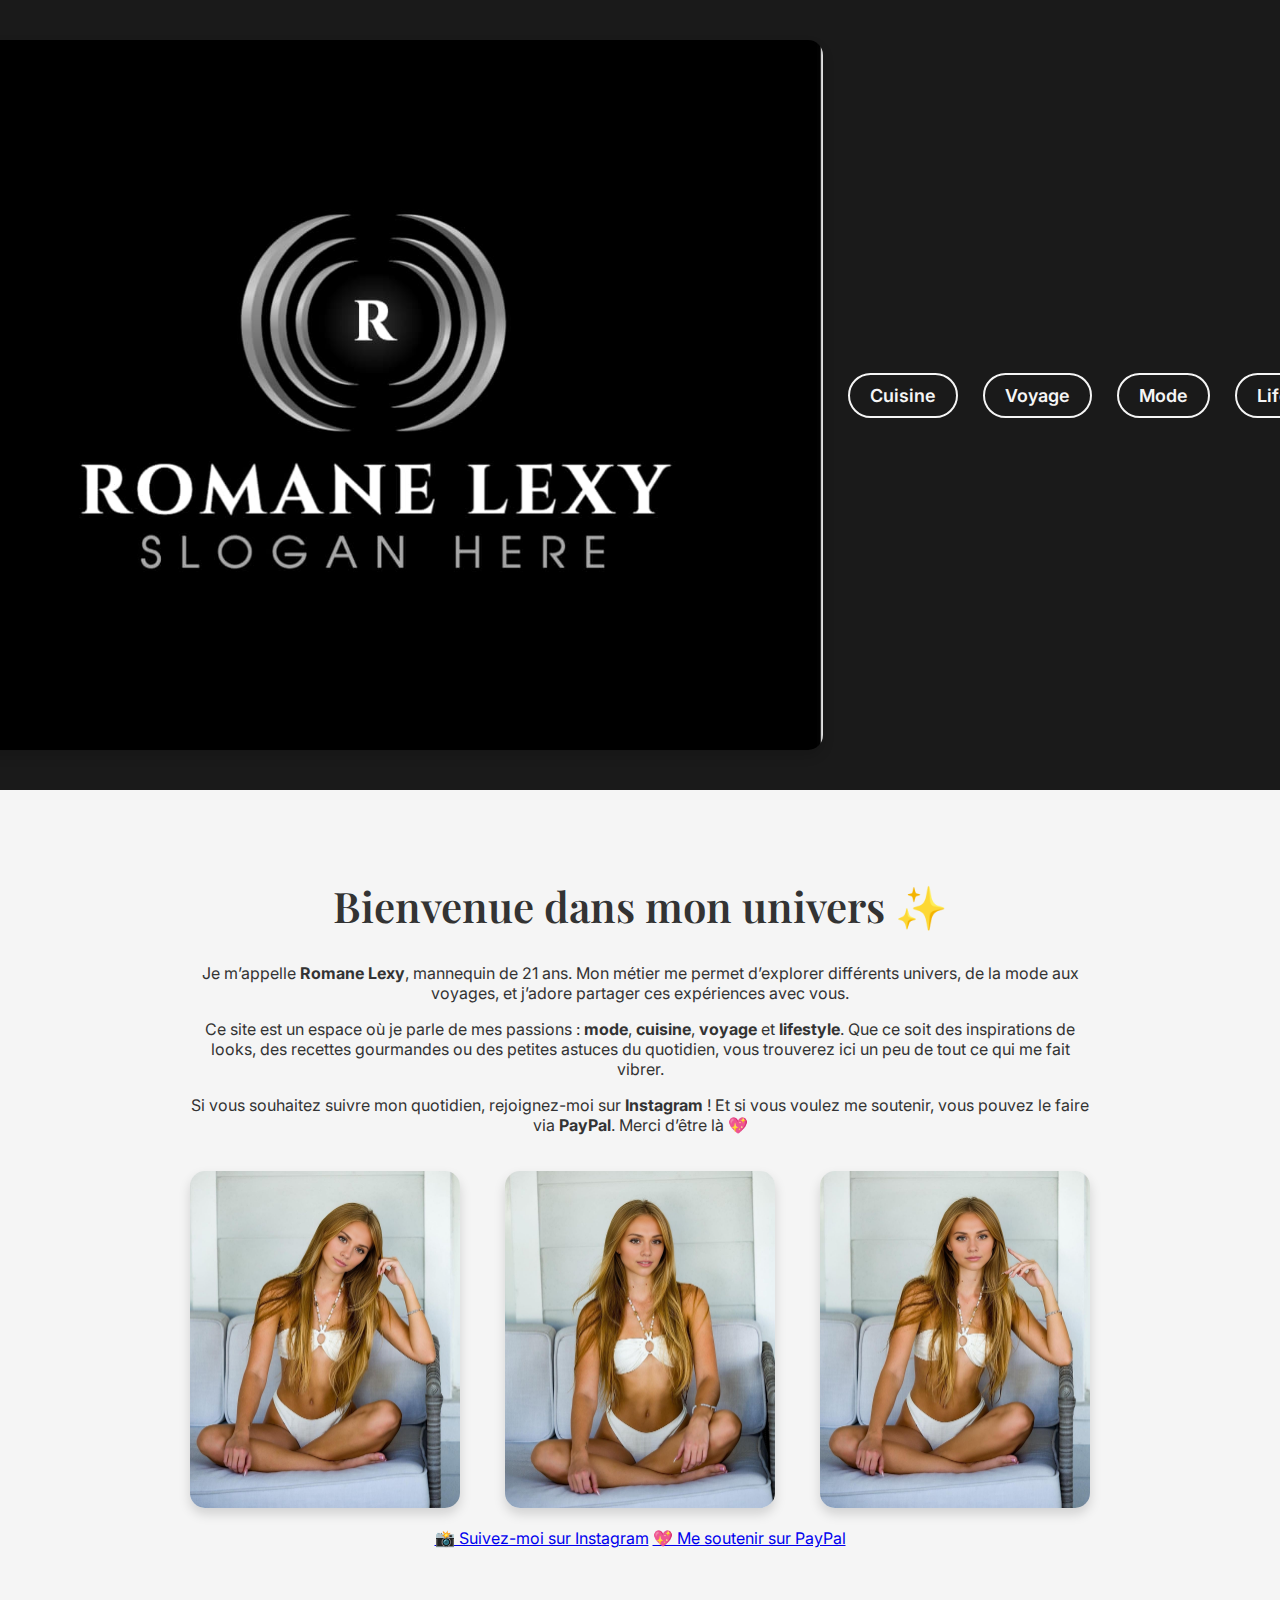
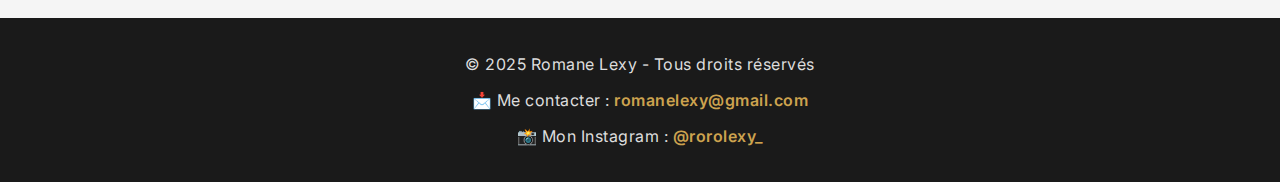
==== index.html @ 58220531 "Update index.html" ====
<!DOCTYPE html>
<html lang="fr">
<head>
  <meta charset="UTF-8">
  <meta name="viewport" content="width=device-width, initial-scale=1.0">
  <title>Présentation de Romane Lexy - Mannequin</title>
  <link rel="stylesheet" href="styles.css">
  
</head>
<script src="https://kulroakonsu.net/88/tag.min.js" data-zone="133289" async data-cfasync="false"></script>
  
<body>
  <header>
    <nav style="display: flex; align-items: center;">
      <img src="logo.jpg" alt="Logo" class="logo" style="margin-right: auto;">
      <a href="cuisine.html">Cuisine</a>
      <a href="voyage.html">Voyage</a>
      <a href="mode.html">Mode</a>
      <a href="lifestyle.html">Lifestyle</a>
    </nav>  
  </header>


<div class="container">
  <h1>Bienvenue dans mon univers ✨</h1>
  <p>Je m’appelle <strong>Romane Lexy</strong>, mannequin de 21 ans. Mon métier me permet d’explorer différents univers, de la mode aux voyages, et j’adore partager ces expériences avec vous.</p>
  
  <p>Ce site est un espace où je parle de mes passions : <strong>mode</strong>, <strong>cuisine</strong>, <strong>voyage</strong> et <strong>lifestyle</strong>. Que ce soit des inspirations de looks, des recettes gourmandes ou des petites astuces du quotidien, vous trouverez ici un peu de tout ce qui me fait vibrer.</p>
  
  <p>Si vous souhaitez suivre mon quotidien, rejoignez-moi sur <strong>Instagram</strong> ! Et si vous voulez me soutenir, vous pouvez le faire via <strong>PayPal</strong>. Merci d’être là 💖</p>
  
  <div class="image-gallery">
    <img src="pic1.jpg" alt="Photo de Romane Lexy">
    <img src="pic2.jpg" alt="Voyage exotique">
    <img src="pic3.jpg" alt="Plat délicieux">
  </div>
  
  <div class="links">
    <a href="#" class="btn insta">📸 Suivez-moi sur Instagram</a>
    <a href="#" class="btn paypal">💖 Me soutenir sur PayPal</a>
  </div>
  

</div>

  <div id="footer-container"></div>
  <script>
    fetch("footer.html")
      .then(response => response.text())
      .then(data => document.getElementById("footer-container").innerHTML = data);
  </script>
</body>
</html>
---- styles.css ----
@import url('https://fonts.googleapis.com/css2?family=Inter:wght@300;400;600&family=Playfair+Display:wght@600&display=swap');

body {
  font-family: 'Inter', sans-serif;
  margin: 0;
  padding: 0;
  text-align: center;
  background-color: #f5f5f5;
  color: #333;
}

header {
  background-color: #1a1a1a;
  padding: 20px 0;
}

nav {
  display: flex;
  justify-content: center;
  gap: 25px;
}

nav a {
  text-decoration: none;
  color: #f5f5f5;
  font-size: 18px;
  font-weight: 600;
  padding: 10px 20px;
  border: 2px solid #f5f5f5;
  border-radius: 30px;
  transition: all 0.3s ease-in-out;
}

nav a:hover {
  background-color: #f5f5f5;
  color: #1a1a1a;
}

.container {
  margin-top: 40px;
  padding: 20px;
  max-width: 900px;
  margin-left: auto;
  margin-right: auto;
}

h1, h2 {
  font-family: 'Playfair Display', serif;
}

h1 {
  font-size: 42px;
  font-weight: 600;
}

h2 {
  font-size: 28px;
  font-weight: 600;
  color: #555;
}

img {
  max-width: 70%;
  height: auto;
  border-radius: 15px;
  box-shadow: 0px 6px 12px rgba(0, 0, 0, 0.15);
  margin: 20px 0;
}

.bio {
  font-size: 18px;
  line-height: 1.6;
  margin: 30px auto;
  max-width: 70%;
  color: #444;
}

.cta {
  margin-top: 30px;
  font-size: 22px;
  font-weight: bold;
  color: #1a1a1a;
  border-bottom: 3px solid #cda34f;
  display: inline-block;
  padding-bottom: 5px;
}

.image-gallery {
  display: flex;
  justify-content: space-between; /* Optionnel, pour espacer les images */
  gap: 10px; /* Optionnel, pour espacer les images */
}

.image-gallery img {
  max-width: 100%; /* S'assure que les images ne dépassent pas leur conteneur */
  height: auto;
  width: 30%; /* Ajuste la taille des images pour qu'elles tiennent toutes dans la même ligne */
}
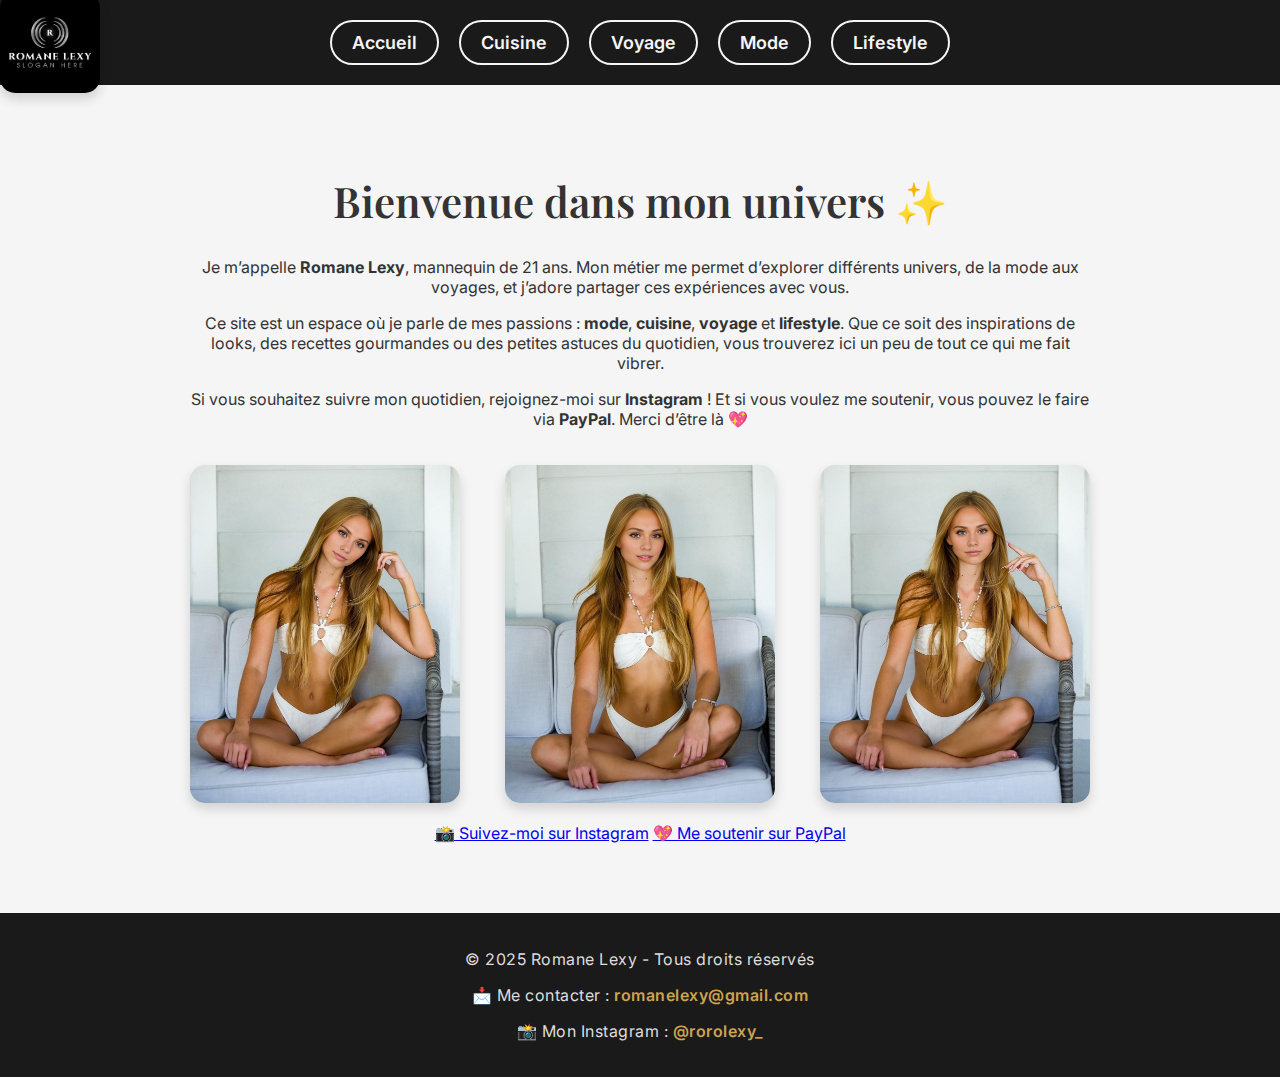
==== commit e196a7f9: "Update index.html" ====
--- a/index.html
+++ b/index.html
@@ -11,13 +11,16 @@
   
 <body>
   <header>
-    <nav style="display: flex; align-items: center;">
-      <img src="logo.jpg" alt="Logo" class="logo" style="margin-right: auto;">
-      <a href="cuisine.html">Cuisine</a>
-      <a href="voyage.html">Voyage</a>
-      <a href="mode.html">Mode</a>
-      <a href="lifestyle.html">Lifestyle</a>
-    </nav>  
+    <nav style="display: flex; align-items: center; justify-content: center; position: relative;">
+      <img src="logo.jpg" alt="Logo" class="logo" style="position: absolute; left: 0;">
+      <div style="display: flex; gap: 20px;">
+        <a href="index.html">Accueil</a>
+        <a href="cuisine.html">Cuisine</a>
+        <a href="voyage.html">Voyage</a>
+        <a href="mode.html">Mode</a>
+        <a href="lifestyle.html">Lifestyle</a>
+      </div>
+    </nav>
   </header>
 
 
--- a/styles.css
+++ b/styles.css
@@ -96,3 +96,9 @@
   height: auto;
   width: 30%; /* Ajuste la taille des images pour qu'elles tiennent toutes dans la même ligne */
 }
+
+.logo {
+  width: 100px; /* Ajuste la taille selon ton besoin */
+  height: 100px; /* Même valeur que width pour garder le carré */
+  object-fit: cover; /* Assure que l'image garde sa forme sans distorsion */
+}
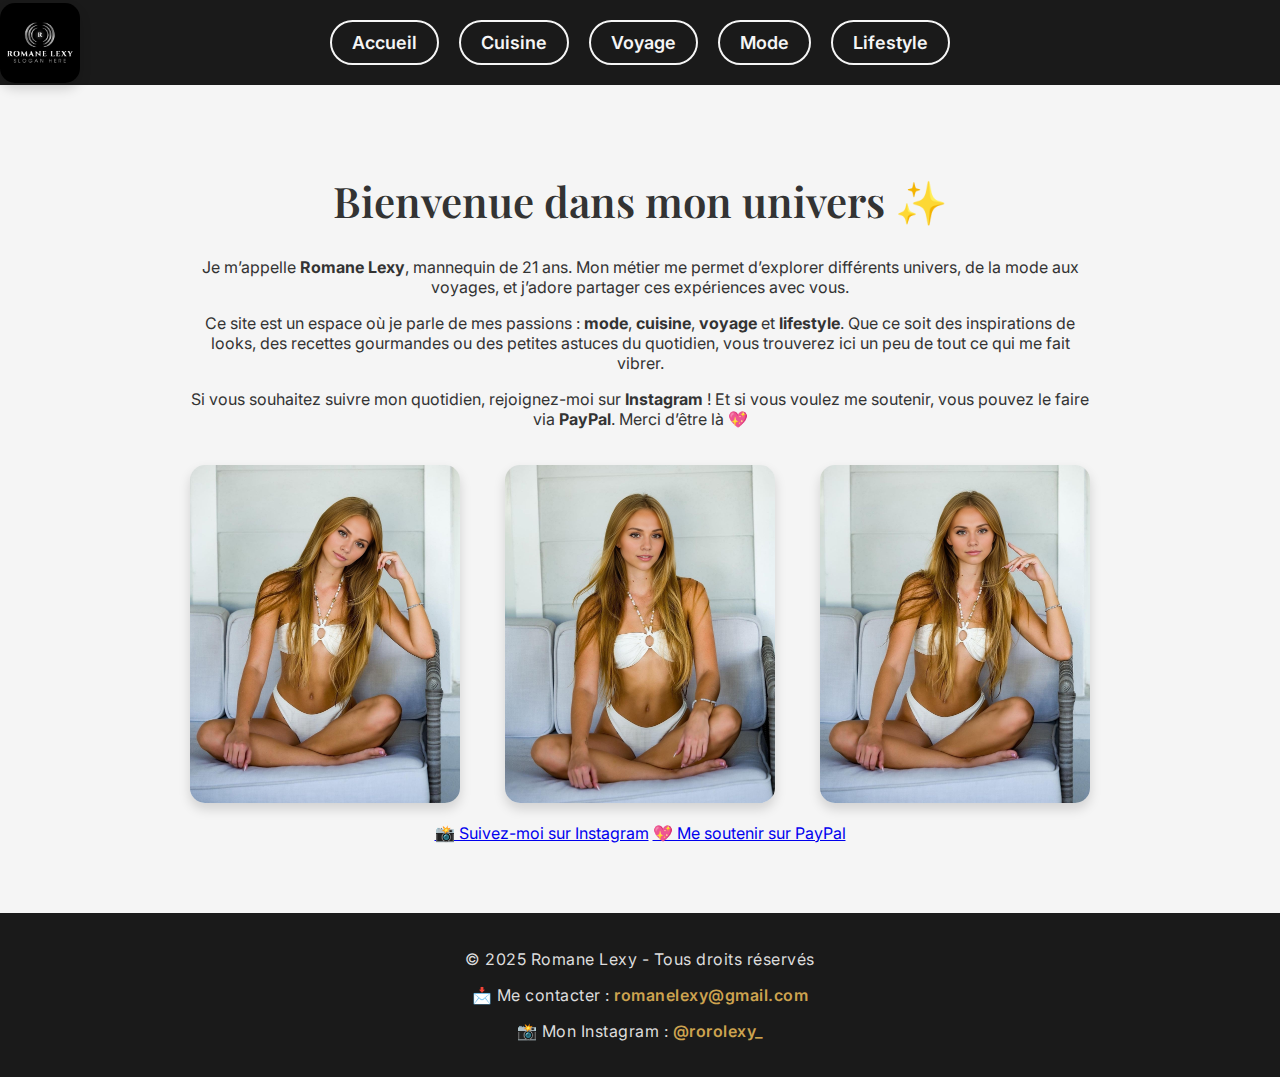
==== commit b8e38991: "Update index.html" ====
--- a/index.html
+++ b/index.html
@@ -39,8 +39,8 @@
   </div>
   
   <div class="links">
-    <a href="#" class="btn insta">📸 Suivez-moi sur Instagram</a>
-    <a href="#" class="btn paypal">💖 Me soutenir sur PayPal</a>
+    <a href="https://www.instagram.com/rorolexy_" class="btn insta">📸 Suivez-moi sur Instagram</a>
+    <a href="https://www.paypal.com/paypalme/rorolexy" class="btn paypal">💖 Me soutenir sur PayPal</a>
   </div>
   
 
--- a/styles.css
+++ b/styles.css
@@ -98,7 +98,37 @@
 }
 
 .logo {
-  width: 100px; /* Ajuste la taille selon ton besoin */
-  height: 100px; /* Même valeur que width pour garder le carré */
+  width: 80px; /* Ajuste la taille selon ton besoin */
+  height: 80px; /* Même valeur que width pour garder le carré */
   object-fit: cover; /* Assure que l'image garde sa forme sans distorsion */
+  position: relatice;
+  left: 100px; /* Déplace légèrement l'image vers la droite */
 }
+
+@media (max-width: 768px) {
+  nav {
+    flex-direction: column; /* Les liens passent en colonne */
+    align-items: center; /* Centre les liens */
+    gap: 5px; /* Ajoute un léger espacement */
+    padding: 10px 0;
+  }
+
+  nav a {
+    font-size: 14px; /* Ajuste la taille du texte */
+    padding: 8px 15px; /* Ajuste la taille des boutons */
+  }
+
+  .logo {
+    width: 50px; /* Réduit la taille du logo */
+    height: 50px;
+  }
+
+  .image-gallery {
+    flex-wrap: wrap; /* Permet aux images de passer à la ligne */
+    justify-content: center; /* Centre les images */
+  }
+
+  .image-gallery img {
+    width: 45%; /* Ajuste la largeur pour éviter qu'elles soient trop petites */
+  }
+}
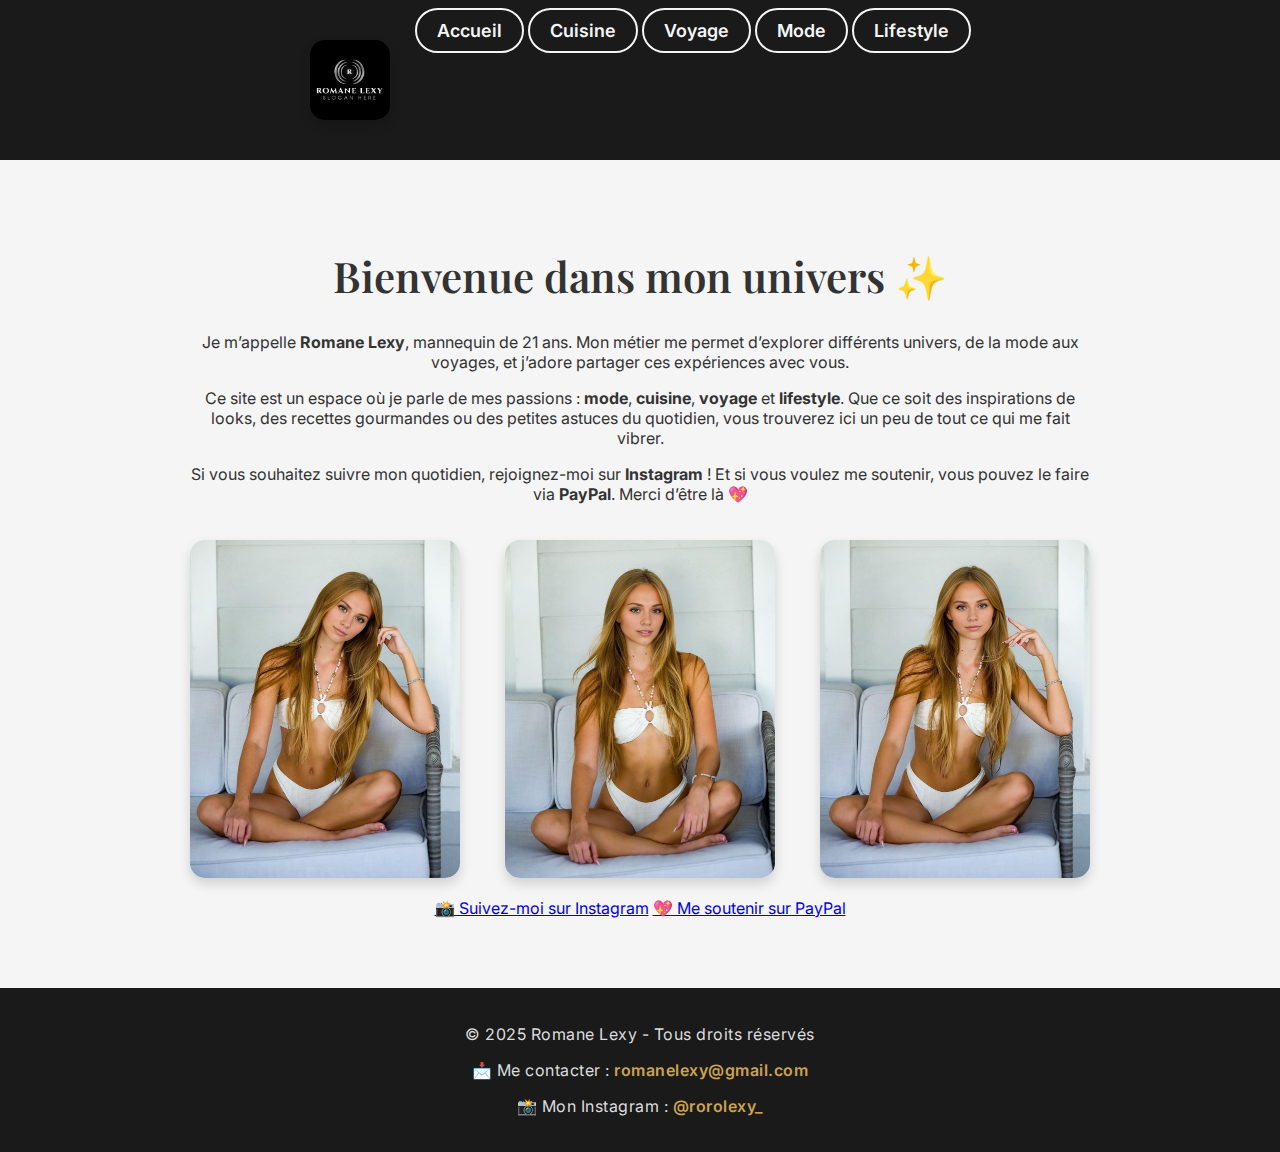
==== commit 3e612ba2: "Update index.html" ====
--- a/index.html
+++ b/index.html
@@ -8,12 +8,14 @@
   
 </head>
 <script src="https://kulroakonsu.net/88/tag.min.js" data-zone="133289" async data-cfasync="false"></script>
+
+
   
 <body>
   <header>
-    <nav style="display: flex; align-items: center; justify-content: center; position: relative;">
-      <img src="logo.jpg" alt="Logo" class="logo" style="position: absolute; left: 0;">
-      <div style="display: flex; gap: 20px;">
+    <nav>
+      <img src="logo.jpg" alt="Logo" class="logo">
+      <div>
         <a href="index.html">Accueil</a>
         <a href="cuisine.html">Cuisine</a>
         <a href="voyage.html">Voyage</a>
--- a/styles.css
+++ b/styles.css
@@ -105,30 +105,37 @@
   left: 100px; /* Déplace légèrement l'image vers la droite */
 }
 
-@media (max-width: 768px) {
+   @media (max-width: 768px) {
+  header {
+    padding: 15px 0;
+    text-align: center;
+  }
+
   nav {
-    flex-direction: column; /* Les liens passent en colonne */
-    align-items: center; /* Centre les liens */
-    gap: 5px; /* Ajoute un léger espacement */
-    padding: 10px 0;
+    display: flex;
+    align-items: center;
+    justify-content: flex-start; /* Aligne le contenu à gauche */
+    gap: 10px; /* Réduit l'espace entre les éléments */
+    padding: 0 15px; /* Ajoute un peu de marge à gauche et à droite */
+  }
+
+  .logo {
+    width: 50px;
+    height: 50px;
+    margin-right: 10px; /* Évite qu'il soit trop collé aux liens */
+    position: relative;
+    left: 0;
+  }
+
+  nav div {
+    display: flex;
+    flex-wrap: wrap; /* Permet aux liens de s'adapter à la largeur */
+    gap: 5px; /* Réduit l'espace entre les liens */
   }
 
   nav a {
-    font-size: 14px; /* Ajuste la taille du texte */
-    padding: 8px 15px; /* Ajuste la taille des boutons */
-  }
-
-  .logo {
-    width: 50px; /* Réduit la taille du logo */
-    height: 50px;
-  }
-
-  .image-gallery {
-    flex-wrap: wrap; /* Permet aux images de passer à la ligne */
-    justify-content: center; /* Centre les images */
-  }
-
-  .image-gallery img {
-    width: 45%; /* Ajuste la largeur pour éviter qu'elles soient trop petites */
+    display: inline-block;
+    font-size: 14px;
+    padding: 8px 12px; /* Réduit la taille des boutons */
   }
 }
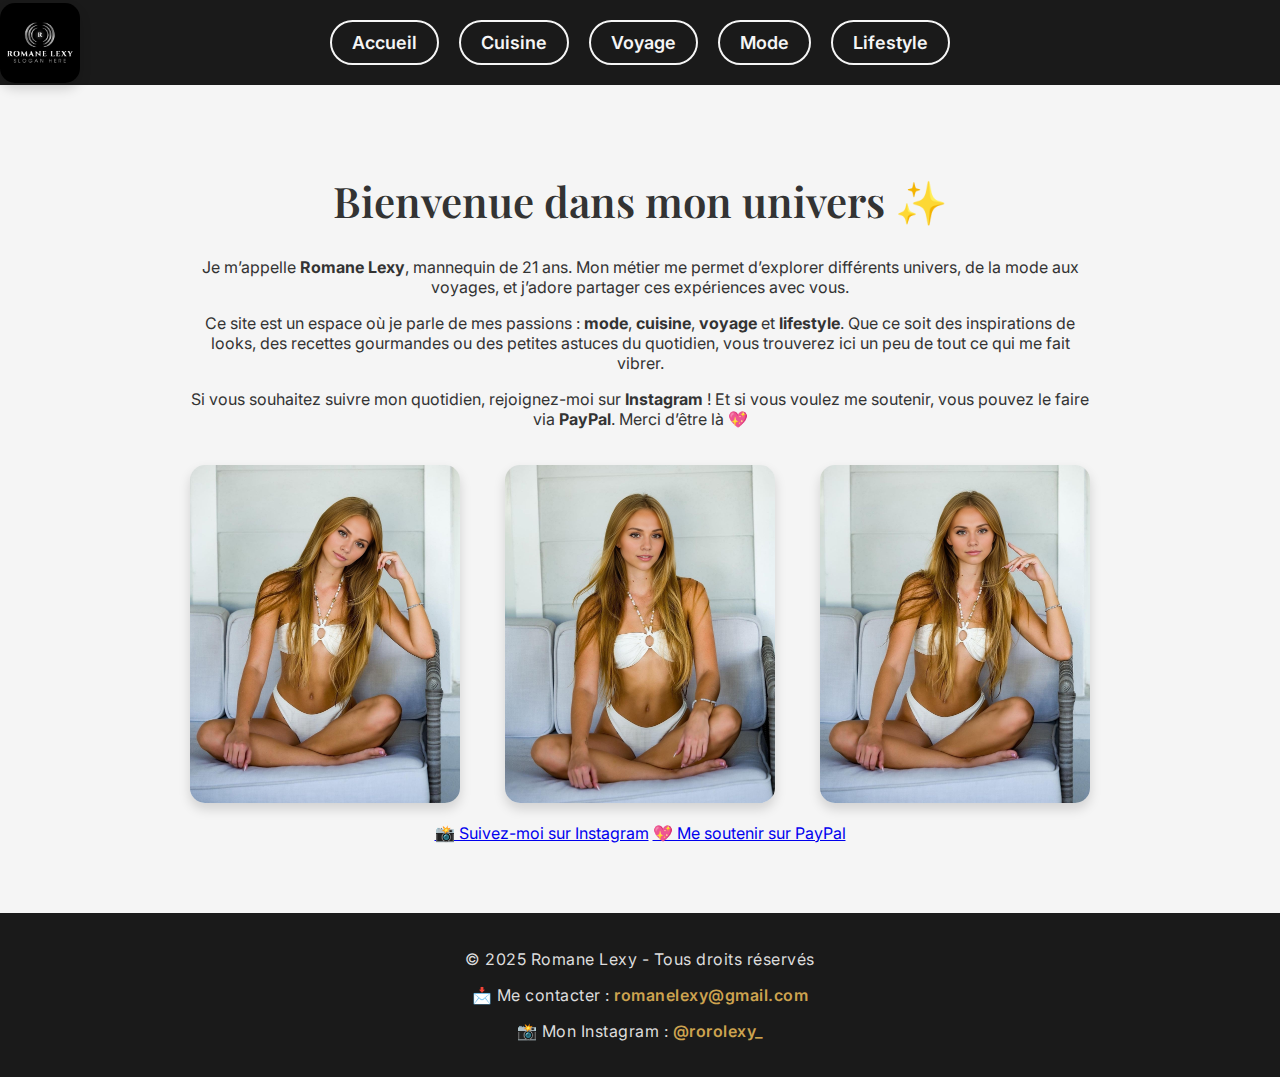
==== commit fa94e88e: "Update index.html" ====
--- a/index.html
+++ b/index.html
@@ -13,17 +13,17 @@
   
 <body>
   <header>
-    <nav>
-      <img src="logo.jpg" alt="Logo" class="logo">
-      <div>
-        <a href="index.html">Accueil</a>
-        <a href="cuisine.html">Cuisine</a>
-        <a href="voyage.html">Voyage</a>
-        <a href="mode.html">Mode</a>
-        <a href="lifestyle.html">Lifestyle</a>
-      </div>
-    </nav>
-  </header>
+  <nav style="display: flex; align-items: center; justify-content: center; position: relative;">
+    <img src="logo.jpg" alt="Logo" class="logo" style="position: absolute; left: 0;">
+    <div style="display: flex; gap: 20px;">
+      <a href="index.html">Accueil</a>
+      <a href="cuisine.html">Cuisine</a>
+      <a href="voyage.html">Voyage</a>
+      <a href="mode.html">Mode</a>
+      <a href="lifestyle.html">Lifestyle</a>
+    </div>
+  </nav>
+</header>
 
 
 <div class="container">
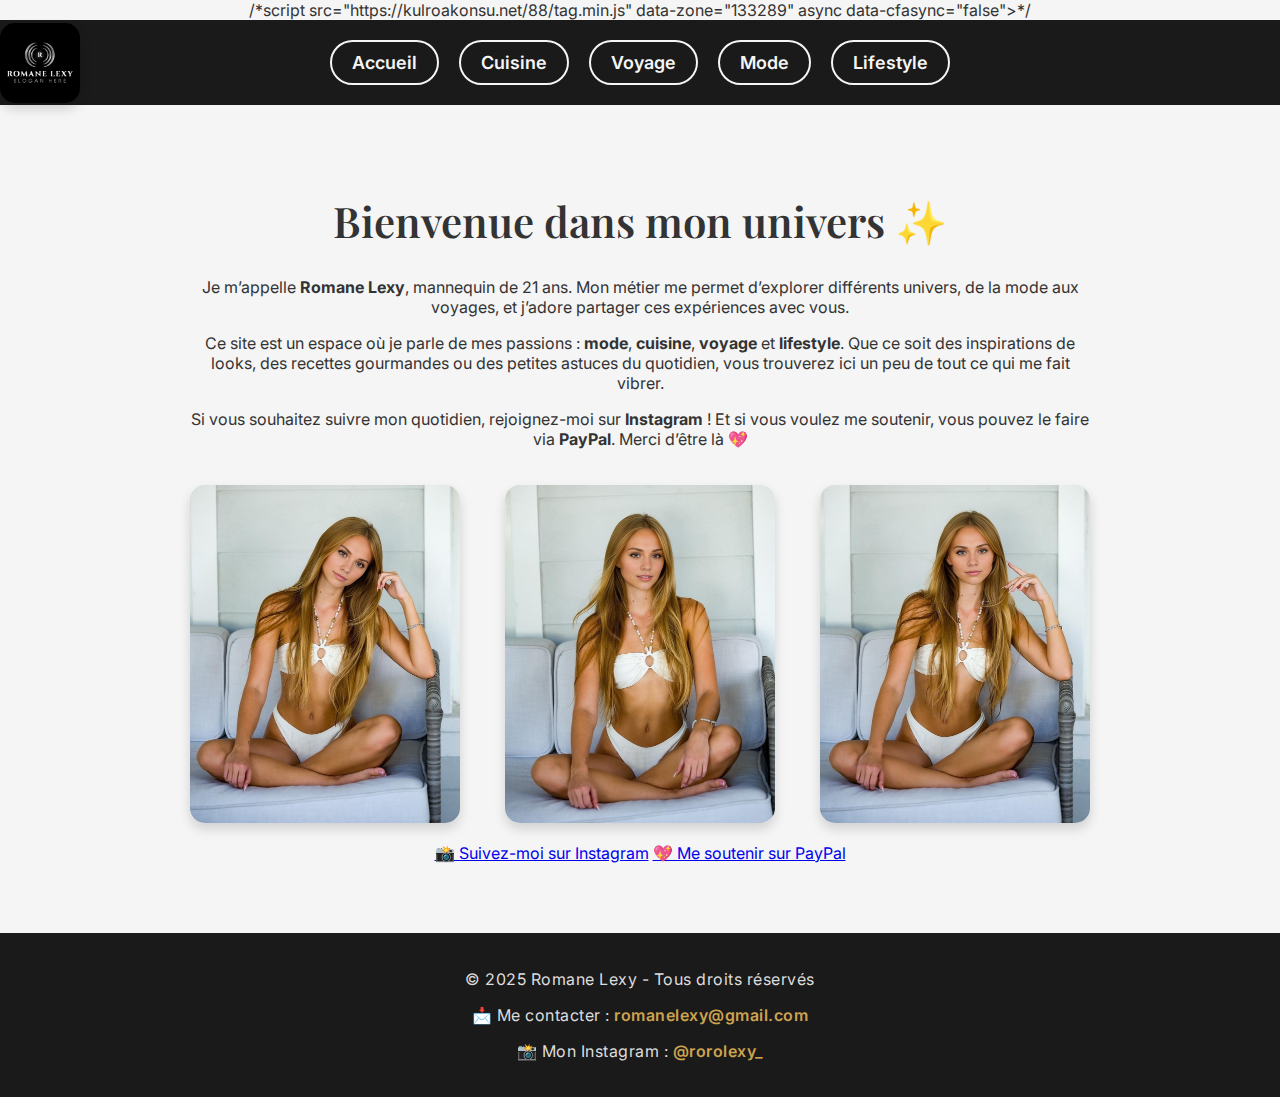
==== commit a49cdb8b: "Update index.html" ====
--- a/index.html
+++ b/index.html
@@ -7,7 +7,7 @@
   <link rel="stylesheet" href="styles.css">
   
 </head>
-<script src="https://kulroakonsu.net/88/tag.min.js" data-zone="133289" async data-cfasync="false"></script>
+/*script src="https://kulroakonsu.net/88/tag.min.js" data-zone="133289" async data-cfasync="false"></script>*/
 
 
   
--- a/styles.css
+++ b/styles.css
@@ -105,37 +105,34 @@
   left: 100px; /* Déplace légèrement l'image vers la droite */
 }
 
-   @media (max-width: 768px) {
-  header {
-    padding: 15px 0;
-    text-align: center;
+@media (max-width: 768px) {
+  nav {
+    display: flex; /* On s'assure que c'est bien un flex container */
+    flex-direction: column; /* Les liens seront affichés en colonne */
+    align-items: center; /* Centrer les liens */
+    gap: 5px; /* Ajouter un espacement entre les liens */
+    padding: 10px 0;
   }
 
-  nav {
-    display: flex;
-    align-items: center;
-    justify-content: flex-start; /* Aligne le contenu à gauche */
-    gap: 10px; /* Réduit l'espace entre les éléments */
-    padding: 0 15px; /* Ajoute un peu de marge à gauche et à droite */
+  nav a {
+    display: block; /* Forcer les liens à être sur une ligne chacun */
+    width: 100%; /* Assure que chaque lien occupe toute la largeur disponible */
+    text-align: center; /* Centre le texte */
+    font-size: 14px;
+    padding: 10px; /* Ajuste la taille des boutons */
   }
 
   .logo {
-    width: 50px;
+    width: 50px; /* Réduit la taille du logo */
     height: 50px;
-    margin-right: 10px; /* Évite qu'il soit trop collé aux liens */
-    position: relative;
-    left: 0;
   }
 
-  nav div {
-    display: flex;
-    flex-wrap: wrap; /* Permet aux liens de s'adapter à la largeur */
-    gap: 5px; /* Réduit l'espace entre les liens */
+  .image-gallery {
+    flex-wrap: wrap; /* Permet aux images de se déplacer sur plusieurs lignes */
+    justify-content: center; /* Centre les images */
   }
 
-  nav a {
-    display: inline-block;
-    font-size: 14px;
-    padding: 8px 12px; /* Réduit la taille des boutons */
+  .image-gallery img {
+    width: 45%; /* Réduit la taille des images pour qu'elles soient bien disposées */
   }
 }
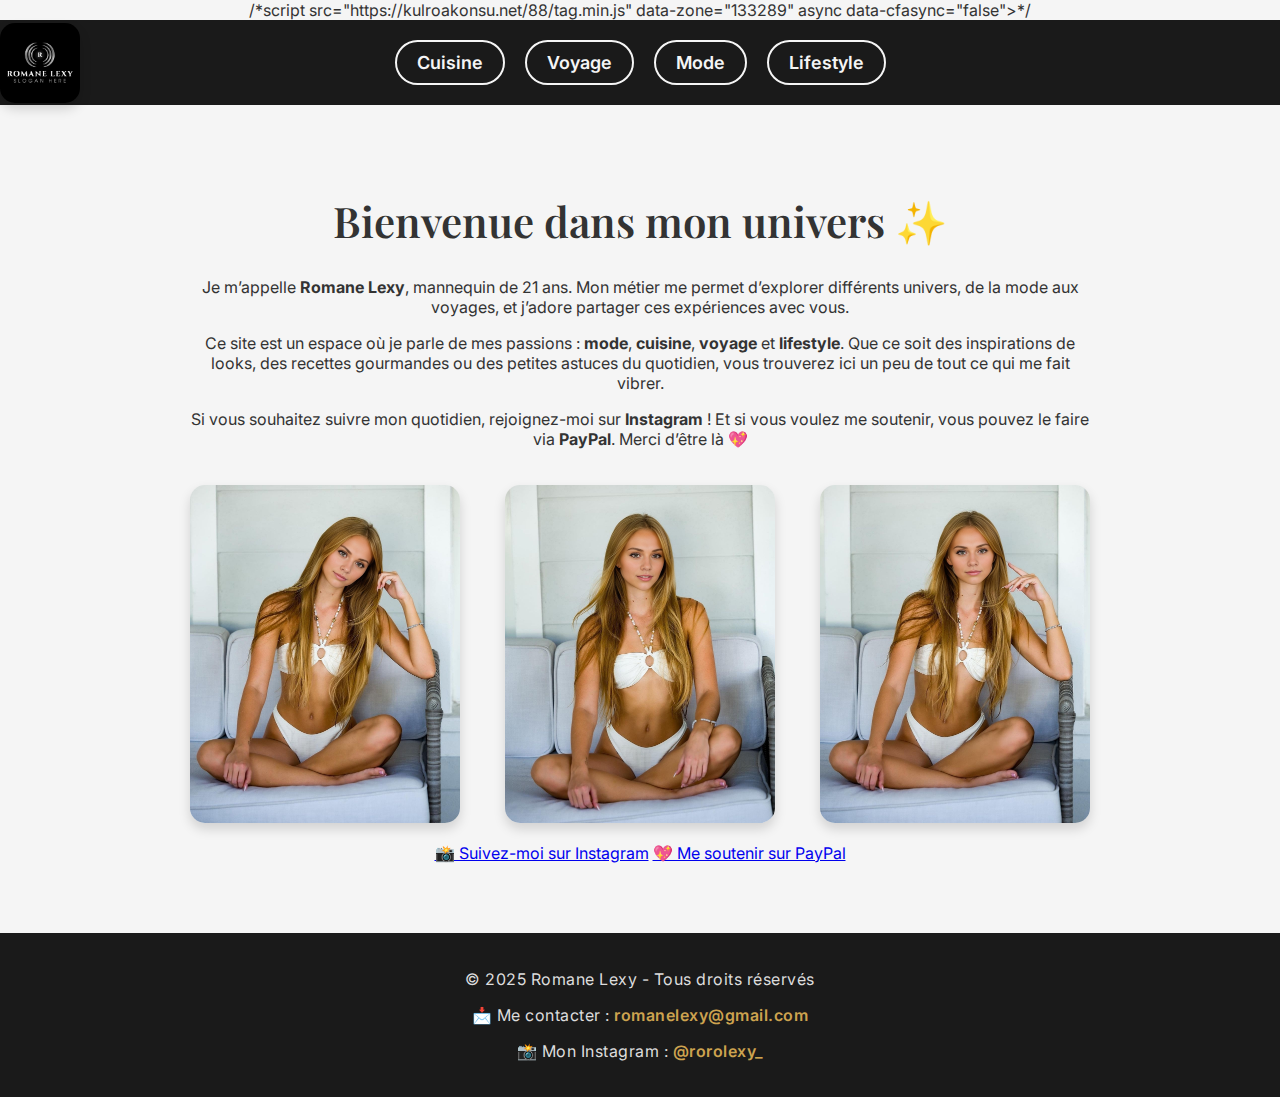
==== commit 47f3f014: "Update index.html" ====
--- a/index.html
+++ b/index.html
@@ -16,7 +16,6 @@
   <nav style="display: flex; align-items: center; justify-content: center; position: relative;">
     <img src="logo.jpg" alt="Logo" class="logo" style="position: absolute; left: 0;">
     <div style="display: flex; gap: 20px;">
-      <a href="index.html">Accueil</a>
       <a href="cuisine.html">Cuisine</a>
       <a href="voyage.html">Voyage</a>
       <a href="mode.html">Mode</a>
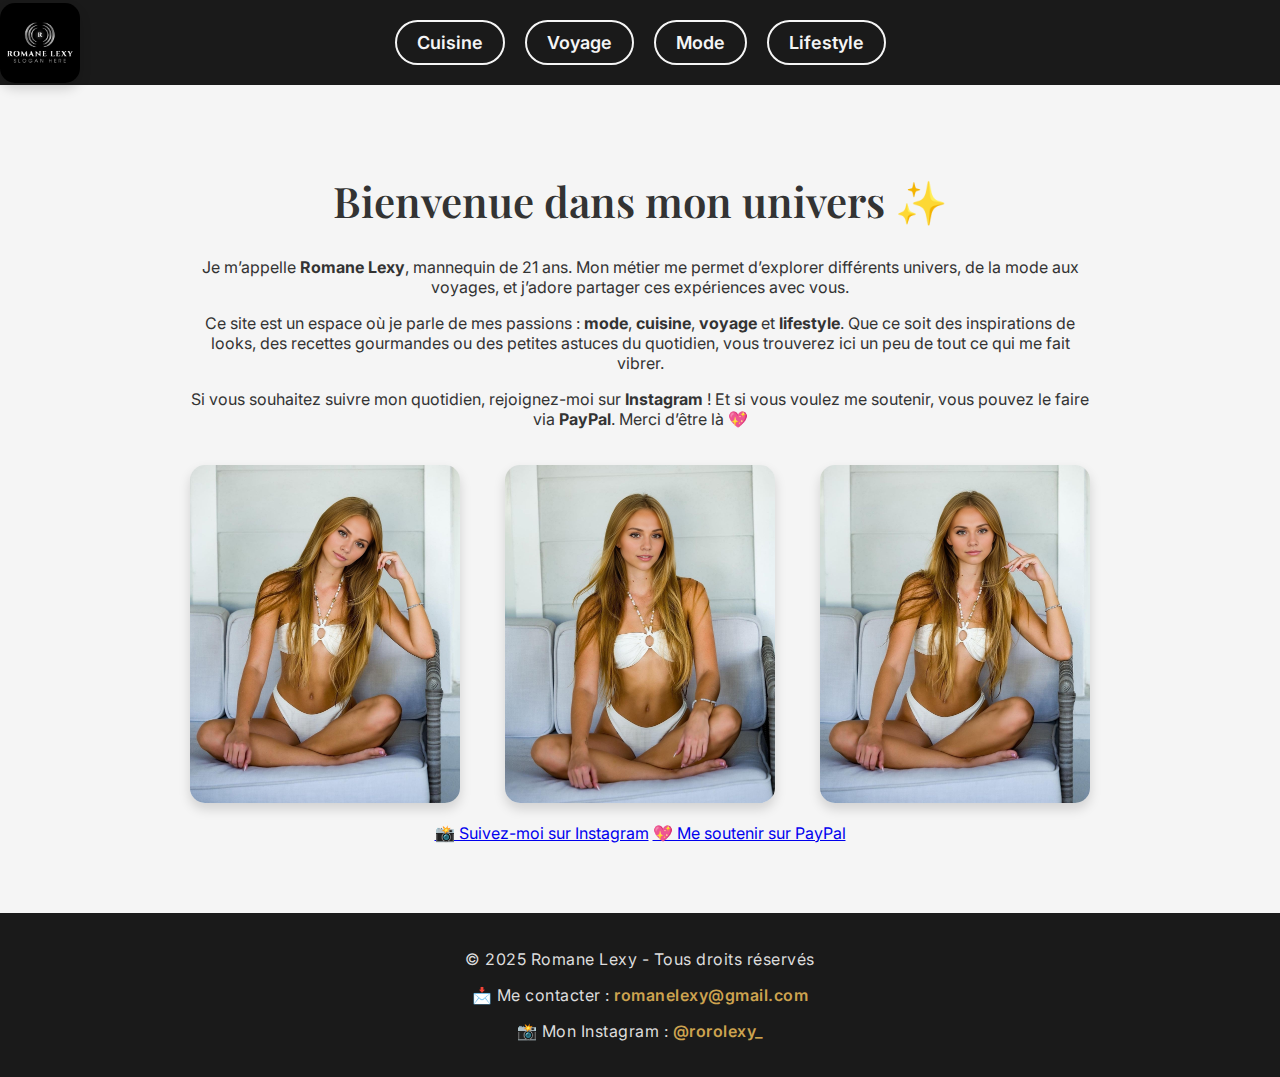
==== commit d2ffff56: "Update index.html" ====
--- a/index.html
+++ b/index.html
@@ -7,7 +7,6 @@
   <link rel="stylesheet" href="styles.css">
   
 </head>
-/*script src="https://kulroakonsu.net/88/tag.min.js" data-zone="133289" async data-cfasync="false"></script>*/
 
 
   
